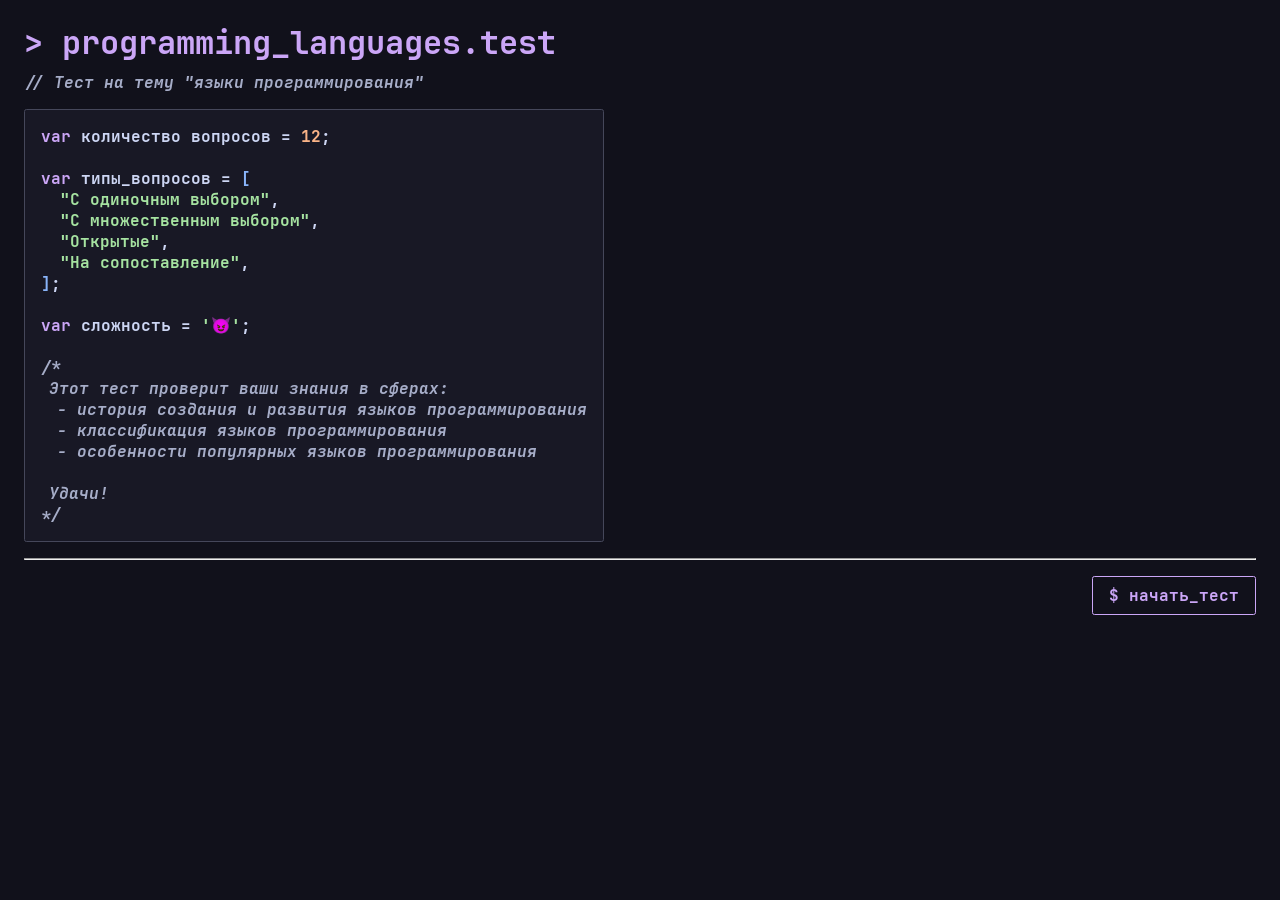
==== index.html @ 375308be "initial commit" ====
<!DOCTYPE html>
<html lang="en">
<head>
    <meta charset="UTF-8">
    <meta name="viewport" content="width=device-width, initial-scale=1.0">
    <meta name="description" content="Тест на тему \"Языки программирования\"">
    <title>языки_программирования.тест</title>
    <link rel="stylesheet" href="style.css">
    <link rel="stylesheet" href="catppuccin-mocha.css">
    <script src="store.legacy.min.js"></script>
</head>
<body>
    <h1>> programming_languages.test</h1>
    <span class="comment">// Тест на тему "языки программирования"</span>
    <div class="panel">
        <span class="text">
            <span class="mauve">var</span>
            количество вопросов = 
            <span id="question-count" class="peach">15</span>;<br>
            <br>
            <span class="mauve">var</span>
            типы_вопросов =
            <span class="blue">[</span><br>
            <span class="green indent">"С одиночным выбором"</span>,<br>
            <span class="green indent">"С множественным выбором"</span>,<br>
            <span class="green indent">"Открытые"</span>,<br>
            <span class="green indent">"На сопоставление"</span>,<br>
            <span class="blue">]</span>;<br>
            <br>
            <span class="mauve">var</span>
            сложность =
            <span class="green">'😈'</span>;<br>
            <br>
            <div class="comment">
                /*<br>
                <div class="info-span">
                    Этот тест проверит ваши знания в сферах:
                    <div class="info-span">
                        - история создания и развития языков программирования<br>
                        - классификация языков программирования<br>
                        - особенности популярных языков программирования<br>
                    </div>
                    <br>
                    Удачи!<br>
                </div>
                */
            </div>
        </span>
    </div>
    <hr>
    <div style="display: flex; justify-content: flex-end;">
        <button id="start-button" class="mauve-button">$ начать_тест</button>
    </div>
</body>
<script src="index.js"></script>
</html>
---- style.css ----
@font-face {
  font-family: 'JetBrainsMono Nerd Font';
  src: url('JetBrainsMono-Bold.woff2') format('woff2');
  font-weight: normal;
  font-style: normal;
  font-display: swap;
}

@font-face {
  font-family: 'JetBrainsMono Nerd Font';
  src: url('JetBrainsMono-BoldItalic.woff2') format('woff2');
  font-weight: normal;
  font-style: italic;
  font-display: swap;
}

:root {
  --ctp-mocha-rosewater: #f5e0dc;
  --ctp-mocha-flamingo: #f2cdcd;
  --ctp-mocha-pink: #f5c2e7;
  --ctp-mocha-mauve: #cba6f7;
  --ctp-mocha-red: #f38ba8;
  --ctp-mocha-maroon: #eba0ac;
  --ctp-mocha-peach: #fab387;
  --ctp-mocha-yellow: #f9e2af;
  --ctp-mocha-green: #a6e3a1;
  --ctp-mocha-teal: #94e2d5;
  --ctp-mocha-sky: #89dceb;
  --ctp-mocha-sapphire: #74c7ec;
  --ctp-mocha-blue: #89b4fa;
  --ctp-mocha-lavender: #b4befe;
  --ctp-mocha-text: #cdd6f4;
  --ctp-mocha-subtext1: #bac2de;
  --ctp-mocha-subtext0: #a6adc8;
  --ctp-mocha-overlay2: #9399b2;
  --ctp-mocha-overlay1: #7f849c;
  --ctp-mocha-overlay0: #6c7086;
  --ctp-mocha-surface2: #585b70;
  --ctp-mocha-surface1: #45475a;
  --ctp-mocha-surface0: #313244;
  --ctp-mocha-base: #1e1e2e;
  --ctp-mocha-mantle: #181825;
  --ctp-mocha-crust: #11111b;
}

body {
    background-color: var(--ctp-mocha-crust);
    font-family: 'JetBrainsMono Nerd Font', monospace;
    padding-left: 1rem;
    padding-right: 1rem;
}

.panel {
    background-color: var(--ctp-mocha-mantle);
    padding: 1rem;
    border: 1px solid var(--ctp-mocha-surface1);
    border-radius: 0.15em;
    width: fit-content;
    margin-top: 1rem;
}

h1, h2 {
    color: var(--ctp-mocha-mauve);
    margin-bottom: 0.5rem;
}

.comment {
    color: var(--ctp-mocha-subtext0);
    font-style: italic;
}

hr {
    color: var(--ctp-mocha-surface1);
    margin-top: 1rem;
    margin-bottom: 1rem;
}

button {
    padding-top: 0.5rem;
    padding-bottom: 0.5rem;
    padding-left: 1rem;
    padding-right: 1rem;
    font-family: inherit;
    font-size: inherit;
}

label {
    display: flex;
    color: var(--ctp-mocha-text);
}

label:has(> input[type="radio"]:checked), label:has(> input[type="checkbox"]:checked) {
    color: var(--ctp-mocha-green);
}


input[type="radio"], input[type="checkbox"] {
    appearance: none;
    -webkit-appearance: none;
    margin: 0;
}

.single-choice-radio-mark, .multiple-choice-checkbox-mark {
    margin-right: 0.5rem;
}

.single-choice-radio-mark span, .multiple-choice-checkbox-mark span {
    visibility: hidden;
}

input[type="radio"]:checked + .single-choice-radio-mark span {
    visibility: visible;
}

input[type="checkbox"]:checked + .multiple-choice-checkbox-mark span {
    visibility: visible;
}

.simple-button {
    background-color: var(--ctp-mocha-crust);
    border: none;
    color: var(--ctp-mocha-subtext0);
    padding: 0;
    padding-left: 0.5rem;
    padding-right: 0.5rem;
    margin: 0;
    &:hover {
        color: var(--ctp-mocha-subtext1);
    }
    &:active {
        color: var(--ctp-mocha-text);
    }
    &:disabled {
        color: var(--ctp-mocha-base);
    }
}

.mauve-button {
    border: 1px solid var(--ctp-mocha-mauve);
    border-radius: 0.15rem;
    background-color: var(--ctp-mocha-crust);
    color: var(--ctp-mocha-mauve);
    transition: all 0.2s ease;
    margin-left: auto;
}

.mauve-button:hover {
    background-color: var(--ctp-mocha-mauve);
    color:var(--ctp-mocha-crust);
}

.mauve-button:active {
    background-color: var(--ctp-mocha-pink);
}


.text {
    color: var(--ctp-mocha-text);
}

.subtext0 {
    color: var(--ctp-mocha-subtext0);
}

.mauve {
    color: var(--ctp-mocha-mauve);
}

.green {
    color: var(--ctp-mocha-green);
}

.blue {
    color: var(--ctp-mocha-blue);
}

.red {
    color: var(--ctp-mocha-red);
}

.peach {
    color: var(--ctp-mocha-peach);
}

input[type="text"] {
    font-family: inherit;
    font-size: inherit;
    color: var(--ctp-mocha-green);
    border: none;
    background-color: transparent;
    field-sizing: content;
    padding: 0;
    min-width: 1px;
    &:focus {
        outline: none;
    }
}

.indent {
    padding-left: 1.2rem;
}

.colon {
    padding-right: 0.5rem;
}

.value-container {
    display: inline-block;
    visibility: hidden;
}

.value-float {
    display: inline-block;
    position: absolute;
    user-select: none; 
    -webkit-user-select: none; 
    background: var(--ctp-mocha-mantle);
    border-radius: 0.15rem;
}

.value-float:not(.dragged) {
    transition: transform 0.3s ease-out, top 0.3s ease-out, left 0.3s ease-out;
}

.dragged {
    pointer-events: none;
    border: 1px solid var(--ctp-mocha-surface1);
}

#pie-chart {
    width: 200px;
    height: 200px;
    border-radius: 50%;

    --percent-correct-end: 0%;
    --percent-incorrect-end: 0%;

    background: conic-gradient(
        var(--ctp-mocha-green) 0% var(--percent-correct-end),
        var(--ctp-mocha-red) var(--percent-correct-end) var(--percent-incorrect-end),
        var(--ctp-mocha-base) var(--percent-incorrect-end) 100%
    );
    display: flex;
    justify-content: center;
    align-items: center;
    flex-shrink: 0;
    transform: rotate(-90deg);

    div {
        content: "";
        width: 60%;
        height: 60%;
        background-color: var(--ctp-mocha-crust);
        border-radius: 50%;
    }
}

#pie-chart-container {
    display: flex;
    flex-direction: row;
}

#results-container {
    margin-left: 1rem;
    display: flex;
    align-items: center;
}

.info-span {
    padding-left: 0.5rem;
}

.fixed-top-right {
    position: fixed;
    top: 20px;
    right: 20px;
    z-index: 9999;
}
---- catppuccin-mocha.css ----
code.hljs{color:#cdd6f4;background:#1e1e2e}code .hljs-keyword{color:#cba6f7}code .hljs-built_in{color:#f38ba8}code .hljs-type{color:#f9e2af}code .hljs-literal{color:#fab387}code .hljs-number{color:#fab387}code .hljs-operator{color:#89dceb}code .hljs-punctuation{color:#bac2de}code .hljs-property{color:#94e2d5}code .hljs-regexp{color:#f5c2e7}code .hljs-string{color:#a6e3a1}code .hljs-char.escape_{color:#a6e3a1}code .hljs-subst{color:#a6adc8}code .hljs-symbol{color:#f2cdcd}code .hljs-variable{color:#cba6f7}code .hljs-variable.language_{color:#cba6f7}code .hljs-variable.constant_{color:#fab387}code .hljs-title{color:#89b4fa}code .hljs-title.class_{color:#f9e2af}code .hljs-title.function_{color:#89b4fa}code .hljs-params{color:#cdd6f4}code .hljs-comment{color:#9399b2}code .hljs-doctag{color:#f38ba8}code .hljs-meta{color:#fab387}code .hljs-section{color:#89b4fa}code .hljs-tag{color:#94e2d5}code .hljs-name{color:#cba6f7}code .hljs-attr{color:#89b4fa}code .hljs-attribute{color:#a6e3a1}code .hljs-bullet{color:#94e2d5}code .hljs-code{color:#a6e3a1}code .hljs-emphasis{color:#f38ba8;font-style:italic}code .hljs-strong{color:#f38ba8;font-weight:bold}code .hljs-formula{color:#94e2d5}code .hljs-link{color:#74c7ec;font-style:italic}code .hljs-quote{color:#a6e3a1;font-style:italic}code .hljs-selector-tag{color:#f9e2af}code .hljs-selector-id{color:#89b4fa}code .hljs-selector-class{color:#94e2d5}code .hljs-selector-attr{color:#cba6f7}code .hljs-selector-pseudo{color:#94e2d5}code .hljs-template-tag{color:#f2cdcd}code .hljs-template-variable{color:#f2cdcd}code .hljs-addition{color:#a6e3a1;background:rgba(166,227,161,.15)}code .hljs-deletion{color:#f38ba8;background:rgba(243,139,168,.15)}
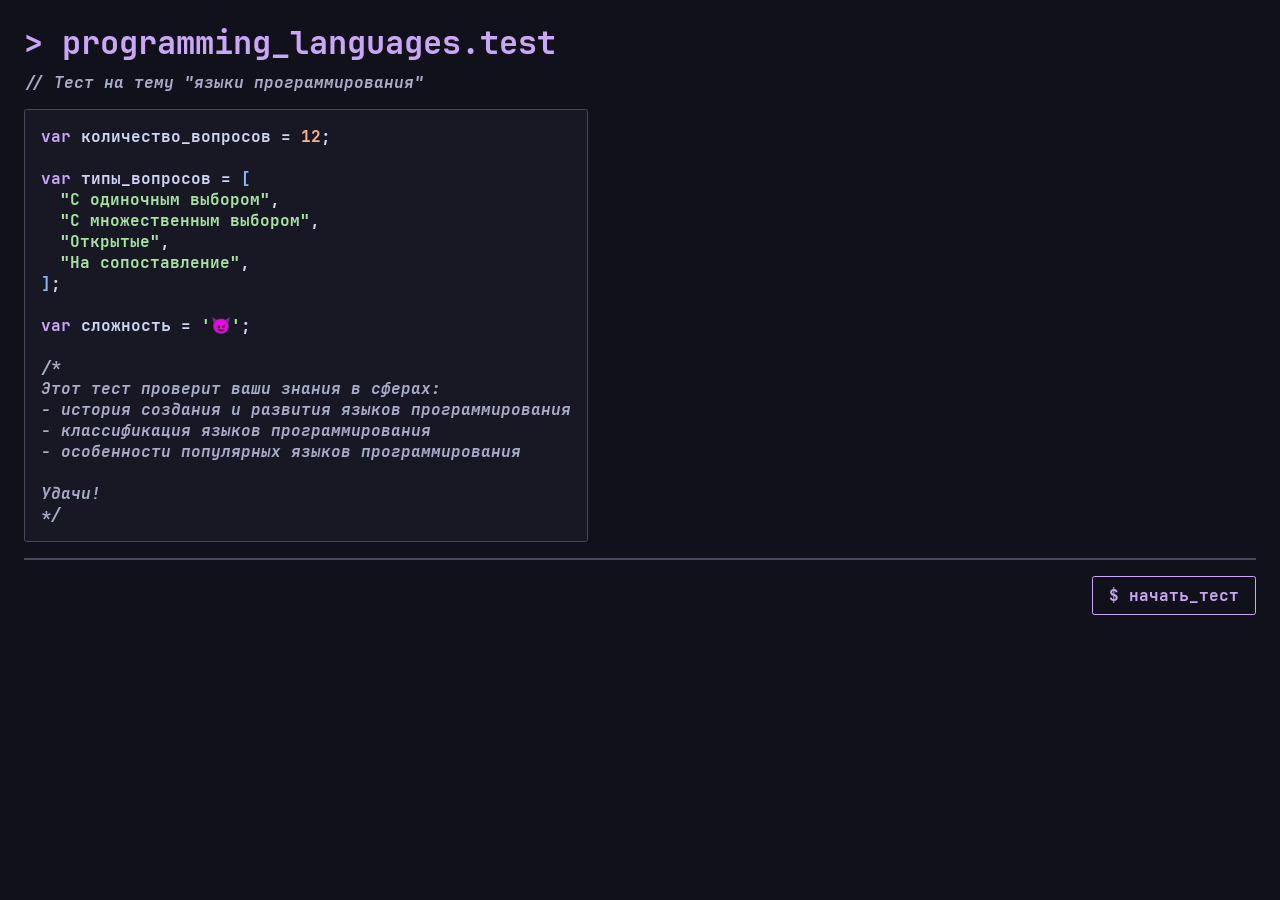
==== commit 6865e6cf: "fix inconsistencies" ====
--- a/index.html
+++ b/index.html
@@ -15,7 +15,7 @@
     <div class="panel">
         <span class="text">
             <span class="mauve">var</span>
-            количество вопросов = 
+            количество_вопросов = 
             <span id="question-count" class="peach">15</span>;<br>
             <br>
             <span class="mauve">var</span>
--- a/style.css
+++ b/style.css
@@ -70,9 +70,10 @@
 }
 
 hr {
-    color: var(--ctp-mocha-surface1);
     margin-top: 1rem;
     margin-bottom: 1rem;
+    border: 0;
+    border-top: 2px solid var(--ctp-mocha-surface1);
 }
 
 button {
@@ -266,7 +267,7 @@
     align-items: center;
 }
 
-.info-span {
+.info-div {
     padding-left: 0.5rem;
 }
 
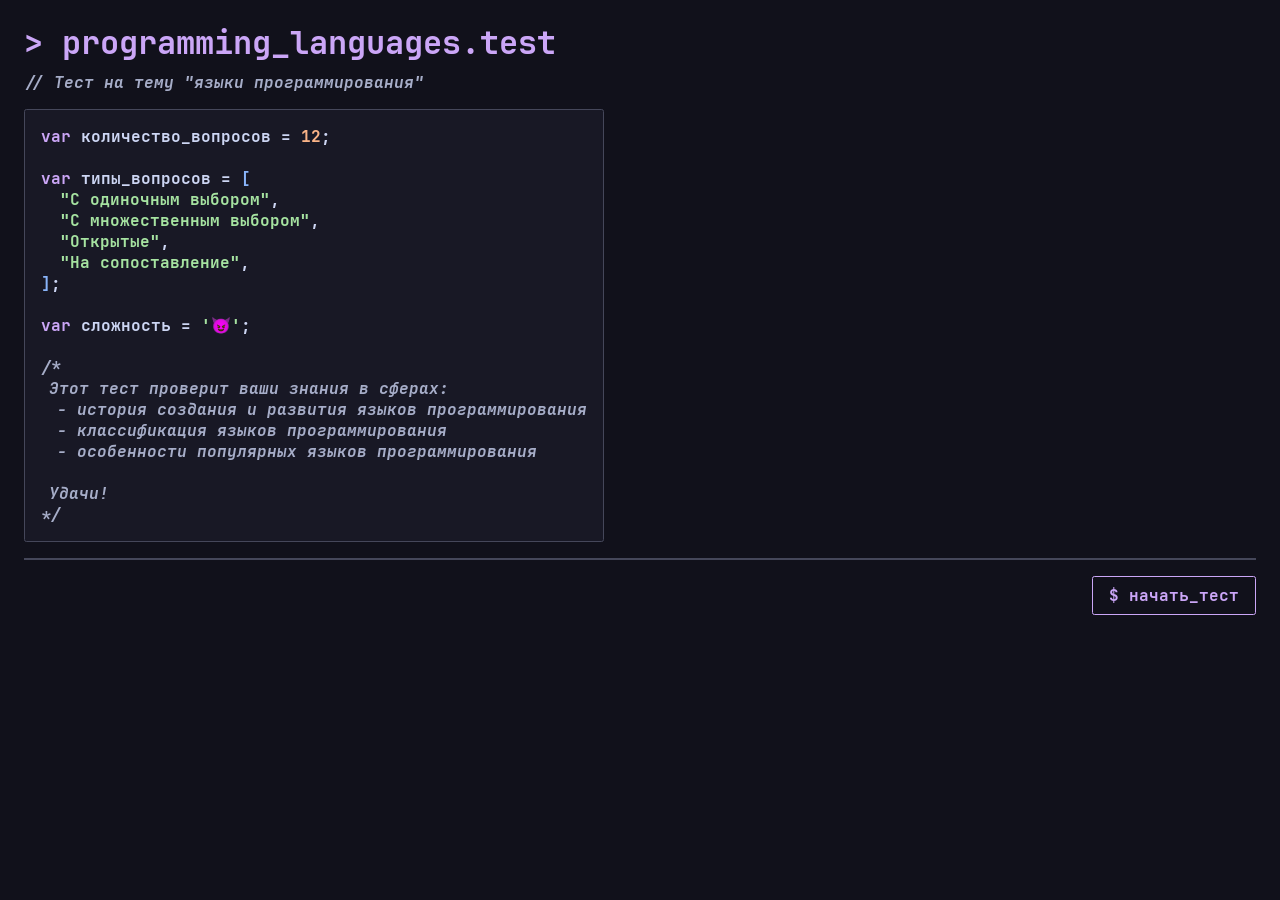
==== commit 1e5ce20e: "delete unused files. Fix errors" ====
--- a/index.html
+++ b/index.html
@@ -33,9 +33,9 @@
             <br>
             <div class="comment">
                 /*<br>
-                <div class="info-span">
+                <div class="info-div">
                     Этот тест проверит ваши знания в сферах:
-                    <div class="info-span">
+                    <div class="info-div">
                         - история создания и развития языков программирования<br>
                         - классификация языков программирования<br>
                         - особенности популярных языков программирования<br>
